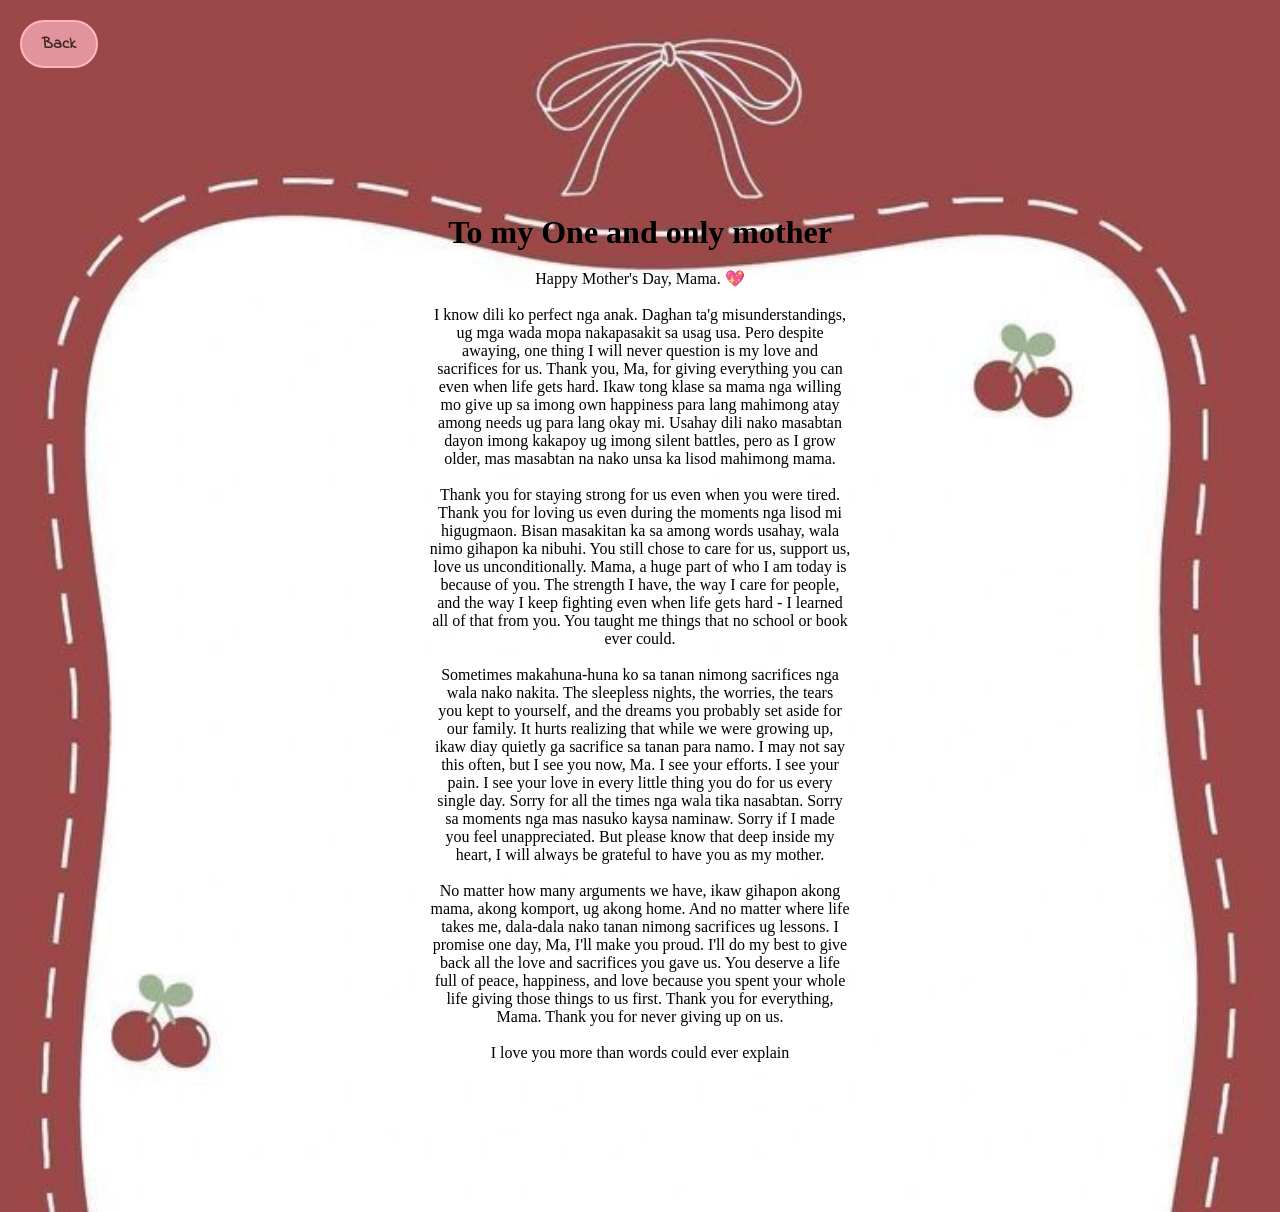
==== jeh.html @ 78641381 "Add files via upload" ====
<!DOCTYPE html>
<html lang="tl">
<head>
    <meta charset="UTF-8">
	<meta name="viewport" content="width=device-width, initial-scale=1.0, maximum-scale=1.0, user-scalable=no">
    <meta name="viewport" content="width=device-width, initial-scale=1.0">
    <title>Para kay Mama</title>
    <link href="https://fonts.googleapis.com/css2?family=Indie+Flower&display=swap" rel="stylesheet">
    <style>
        * { margin: 0; padding: 0; box-sizing: border-box; }
        
        body { 
            overflow-x: hidden; 
            background-color: #fdf5e6; 
        }

        .container {
            width: 100%;
            min-height: 100vh;
            /* ✅ TINANGGAL ANG FIXED PARA SUMABAY SA SCROLL */
            background: url("JAY.jpg") no-repeat center top; 
            background-size: cover;
            display: flex;
            justify-content: center;
            align-items: flex-start;
            padding: 100px 0;
            position: relative;
        }

        .letter-content {
            width: 85%;
            max-width: 900px;
            text-align: center;
            z-index: 10;
            position: relative;
        }

        p {
            font-size: clamp(1.8rem, 5vw, 2.5rem); 
            font-family: 'Indie Flower', cursive;
            color: #3E2723;
            line-height: 1.6;
            mix-blend-mode: multiply; 
            white-space: pre-line;
            font-weight: bold;
			margin-bottom: 50px;
        }

        /* ❤️ ORIGINAL HEARTS (SMOOTH VERSION) */
        .heart {
            position: fixed; /* Mananatili silang lumulutang sa screen */
            top: 100%;
            color: #ffb6c1;
            font-size: 35px;
            animation: floatUp linear forwards;
            pointer-events: none;
            z-index: 5;
            text-shadow: 0 0 10px pink;
        }

        @keyframes floatUp {
            0% { transform: translateY(0) scale(1); opacity: 1; }
            100% { transform: translateY(-110vh) scale(1.5); opacity: 0; }
        }
		
		.back-btn {
			position: fixed;
			top: 20px;
			left: 20px;
			z-index: 1000;
			padding: 10px 20px;
			background-color: rgba(255, 182, 193, 0.7); /* Pinkish na medyo transparent */
			color: #3E2723;
			text-decoration: none;
			font-family: 'Indie Flower', cursive;
			font-weight: bold;
			border-radius: 30px;
			border: 2px solid #ffb6c1;
			transition: 0.3s;
		}

		.back-btn:hover {
			background-color: #ffb6c1;
			transform: scale(1.1);
		}
    </style>
</head>
<body>
<a href="index.html" class="back-btn">Back</a>
    <div class="container">
        <div class="letter-content">
            <p>
                <h1>To my One and only mother</h1><br>
                Happy Mother's Day, Mama. 💖<br><br>

                I know dili ko perfect nga anak. Daghan ta'g misunderstandings,<br>
                ug mga wada mopa nakapasakit sa usag usa. Pero despite<br>
                awaying, one thing I will never question is my love and<br>
                sacrifices for us. Thank you, Ma, for giving everything you can<br>
                even when life gets hard. Ikaw tong klase sa mama nga willing<br>
                mo give up sa imong own happiness para lang mahimong atay<br>
                among needs ug para lang okay mi. Usahay dili nako masabtan<br>
                dayon imong kakapoy ug imong silent battles, pero as I grow<br>
                older, mas masabtan na nako unsa ka lisod mahimong mama.<br><br>

                Thank you for staying strong for us even when you were tired.<br>
                Thank you for loving us even during the moments nga lisod mi<br>
                higugmaon. Bisan masakitan ka sa among words usahay, wala<br>
                nimo gihapon ka nibuhi. You still chose to care for us, support us,<br>
                love us unconditionally. Mama, a huge part of who I am today is<br>
                because of you. The strength I have, the way I care for people,<br>
                and the way I keep fighting even when life gets hard - I learned<br>
                all of that from you. You taught me things that no school or book<br>
                ever could.<br><br>

                Sometimes makahuna-huna ko sa tanan nimong sacrifices nga<br>
                wala nako nakita. The sleepless nights, the worries, the tears<br>
                you kept to yourself, and the dreams you probably set aside for<br>
                our family. It hurts realizing that while we were growing up,<br>
                ikaw diay quietly ga sacrifice sa tanan para namo. I may not say<br>
                this often, but I see you now, Ma. I see your efforts. I see your<br>
                pain. I see your love in every little thing you do for us every<br>
                single day. Sorry for all the times nga wala tika nasabtan. Sorry<br>
                sa moments nga mas nasuko kaysa naminaw. Sorry if I made<br>
                you feel unappreciated. But please know that deep inside my<br>
                heart, I will always be grateful to have you as my mother.<br><br>

                No matter how many arguments we have, ikaw gihapon akong<br>
                mama, akong komport, ug akong home. And no matter where life<br>
                takes me, dala-dala nako tanan nimong sacrifices ug lessons. I<br>
                promise one day, Ma, I'll make you proud. I'll do my best to give<br>
                back all the love and sacrifices you gave us. You deserve a life<br>
                full of peace, happiness, and love because you spent your whole<br>
                life giving those things to us first. Thank you for everything,<br>
                Mama. Thank you for never giving up on us.<br><br>

                I love you more than words could ever explain
            </p>
        </div>
    </div>

    <script>
        function createHeart() {
            const heart = document.createElement("div");
            heart.className = "heart";
            heart.innerHTML = "💖";
            heart.style.left = Math.random() * 100 + "vw";
            heart.style.animationDuration = (Math.random() * 3 + 4) + "s";
            heart.style.fontSize = (Math.random() * 20 + 20) + "px";
            document.body.appendChild(heart);
            setTimeout(() => { heart.remove(); }, 7000);
        }
        setInterval(createHeart, 700); 
    </script>
</body>
</html>
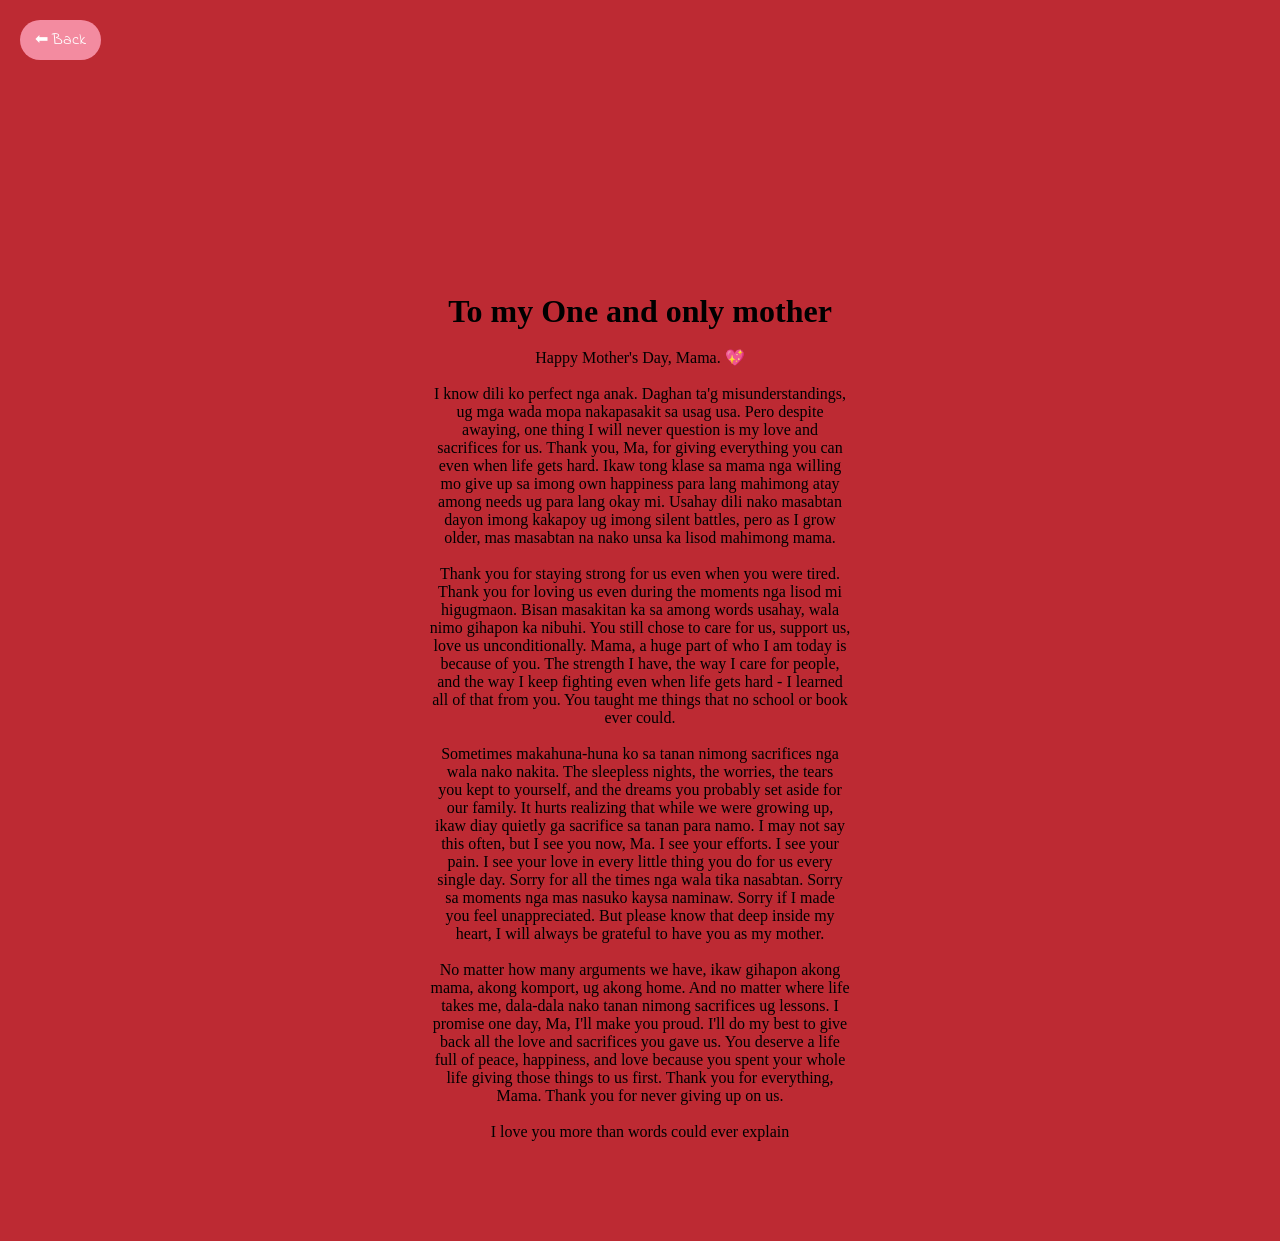
==== commit 28940082: "Update jeh.html" ====
--- a/jeh.html
+++ b/jeh.html
@@ -2,95 +2,82 @@
 <html lang="tl">
 <head>
     <meta charset="UTF-8">
-	<meta name="viewport" content="width=device-width, initial-scale=1.0, maximum-scale=1.0, user-scalable=no">
     <meta name="viewport" content="width=device-width, initial-scale=1.0">
     <title>Para kay Mama</title>
     <link href="https://fonts.googleapis.com/css2?family=Indie+Flower&display=swap" rel="stylesheet">
     <style>
         * { margin: 0; padding: 0; box-sizing: border-box; }
-        
-        body { 
-            overflow-x: hidden; 
-            background-color: #fdf5e6; 
+        body { overflow-x: hidden; background-color: #fdf5e6; }
+
+        .back-btn {
+            position: fixed;
+            top: 20px;
+            left: 20px;
+            z-index: 1000;
+            padding: 8px 15px;
+            background-color: #f38ba0; /* Kasing kulay ng bow mo */
+            color: white;
+            text-decoration: none;
+            font-family: 'Indie Flower', cursive;
+            border-radius: 20px;
+            font-size: 1rem;
         }
 
         .container {
             width: 100%;
             min-height: 100vh;
-            /* ✅ TINANGGAL ANG FIXED PARA SUMABAY SA SCROLL */
-            background: url("JAY.jpg") no-repeat center top; 
-            background-size: cover;
+            background: url("shesh.jpg") no-repeat center top; 
+            background-size: contain; /* Binago ko to 'contain' para hindi maputol ang image */
+            background-color: #bd2a33; /* Background color na match sa red mo */
             display: flex;
             justify-content: center;
             align-items: flex-start;
-            padding: 100px 0;
-            position: relative;
+            padding-top: 250px; /* ✅ ITO ANG MAGPAPABABA SA TEXT PARA PUMASOK SA PUTI */
+            padding-bottom: 100px;
         }
 
         .letter-content {
-            width: 85%;
-            max-width: 900px;
+            width: 60%; /* ✅ Ginawa kong 60% para pumasok sa loob ng puting space */
+            max-width: 600px;
             text-align: center;
             z-index: 10;
-            position: relative;
         }
 
         p {
-            font-size: clamp(1.8rem, 5vw, 2.5rem); 
+            /* ✅ LAKASAN NATIN ANG SIZE */
+            font-size: clamp(1.2rem, 3vw, 1.8rem); 
             font-family: 'Indie Flower', cursive;
             color: #3E2723;
-            line-height: 1.6;
+            line-height: 1.5;
             mix-blend-mode: multiply; 
             white-space: pre-line;
             font-weight: bold;
-			margin-bottom: 50px;
         }
 
-        /* ❤️ ORIGINAL HEARTS (SMOOTH VERSION) */
         .heart {
-            position: fixed; /* Mananatili silang lumulutang sa screen */
+            position: fixed;
             top: 100%;
             color: #ffb6c1;
-            font-size: 35px;
+            font-size: 30px;
             animation: floatUp linear forwards;
             pointer-events: none;
             z-index: 5;
-            text-shadow: 0 0 10px pink;
         }
 
         @keyframes floatUp {
             0% { transform: translateY(0) scale(1); opacity: 1; }
             100% { transform: translateY(-110vh) scale(1.5); opacity: 0; }
         }
-		
-		.back-btn {
-			position: fixed;
-			top: 20px;
-			left: 20px;
-			z-index: 1000;
-			padding: 10px 20px;
-			background-color: rgba(255, 182, 193, 0.7); /* Pinkish na medyo transparent */
-			color: #3E2723;
-			text-decoration: none;
-			font-family: 'Indie Flower', cursive;
-			font-weight: bold;
-			border-radius: 30px;
-			border: 2px solid #ffb6c1;
-			transition: 0.3s;
-		}
-
-		.back-btn:hover {
-			background-color: #ffb6c1;
-			transform: scale(1.1);
-		}
     </style>
 </head>
 <body>
-<a href="index.html" class="back-btn">Back</a>
+
+    <a href="index.html" class="back-btn">⬅ Back</a>
+
     <div class="container">
         <div class="letter-content">
             <p>
-                <h1>To my One and only mother</h1><br>
+            <h1>To my One and only mother</h1><br>
                 Happy Mother's Day, Mama. 💖<br><br>
 
                 I know dili ko perfect nga anak. Daghan ta'g misunderstandings,<br>
@@ -146,11 +133,11 @@
             heart.innerHTML = "💖";
             heart.style.left = Math.random() * 100 + "vw";
             heart.style.animationDuration = (Math.random() * 3 + 4) + "s";
-            heart.style.fontSize = (Math.random() * 20 + 20) + "px";
             document.body.appendChild(heart);
             setTimeout(() => { heart.remove(); }, 7000);
         }
-        setInterval(createHeart, 700); 
+        setInterval(createHeart, 800); 
     </script>
 </body>
-</html>+</html>
+              
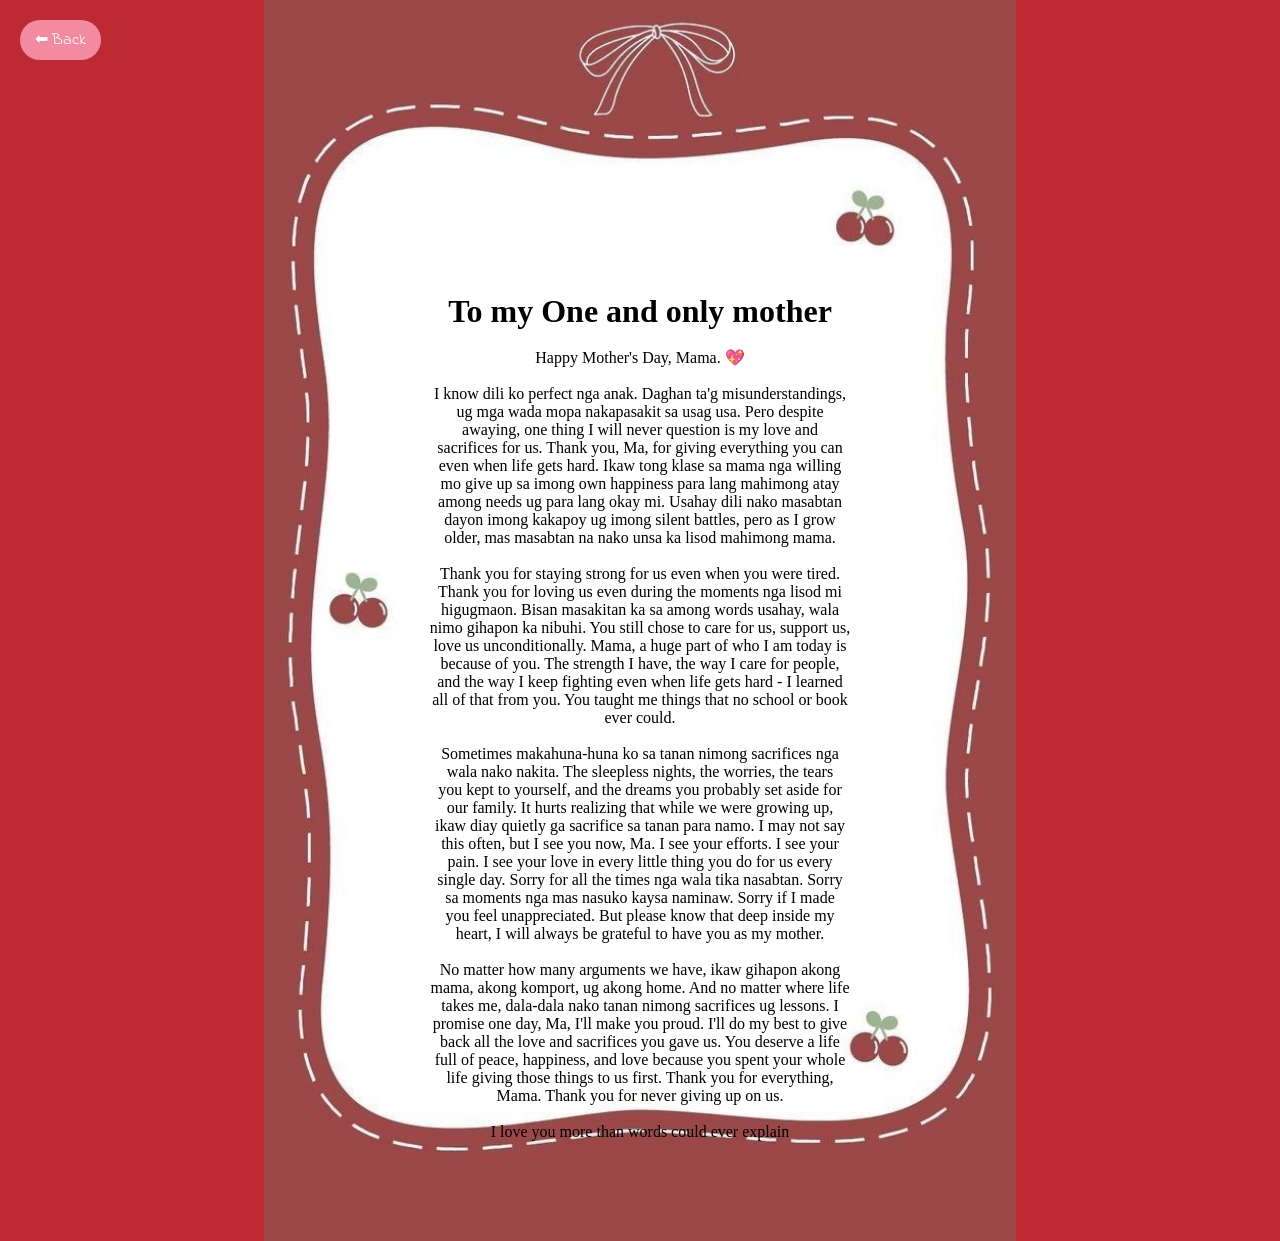
==== commit 03294557: "Update jeh.html" ====
--- a/jeh.html
+++ b/jeh.html
@@ -26,7 +26,7 @@
         .container {
             width: 100%;
             min-height: 100vh;
-            background: url("shesh.jpg") no-repeat center top; 
+            background: url("JAY.jpg") no-repeat center top; 
             background-size: contain; /* Binago ko to 'contain' para hindi maputol ang image */
             background-color: #bd2a33; /* Background color na match sa red mo */
             display: flex;
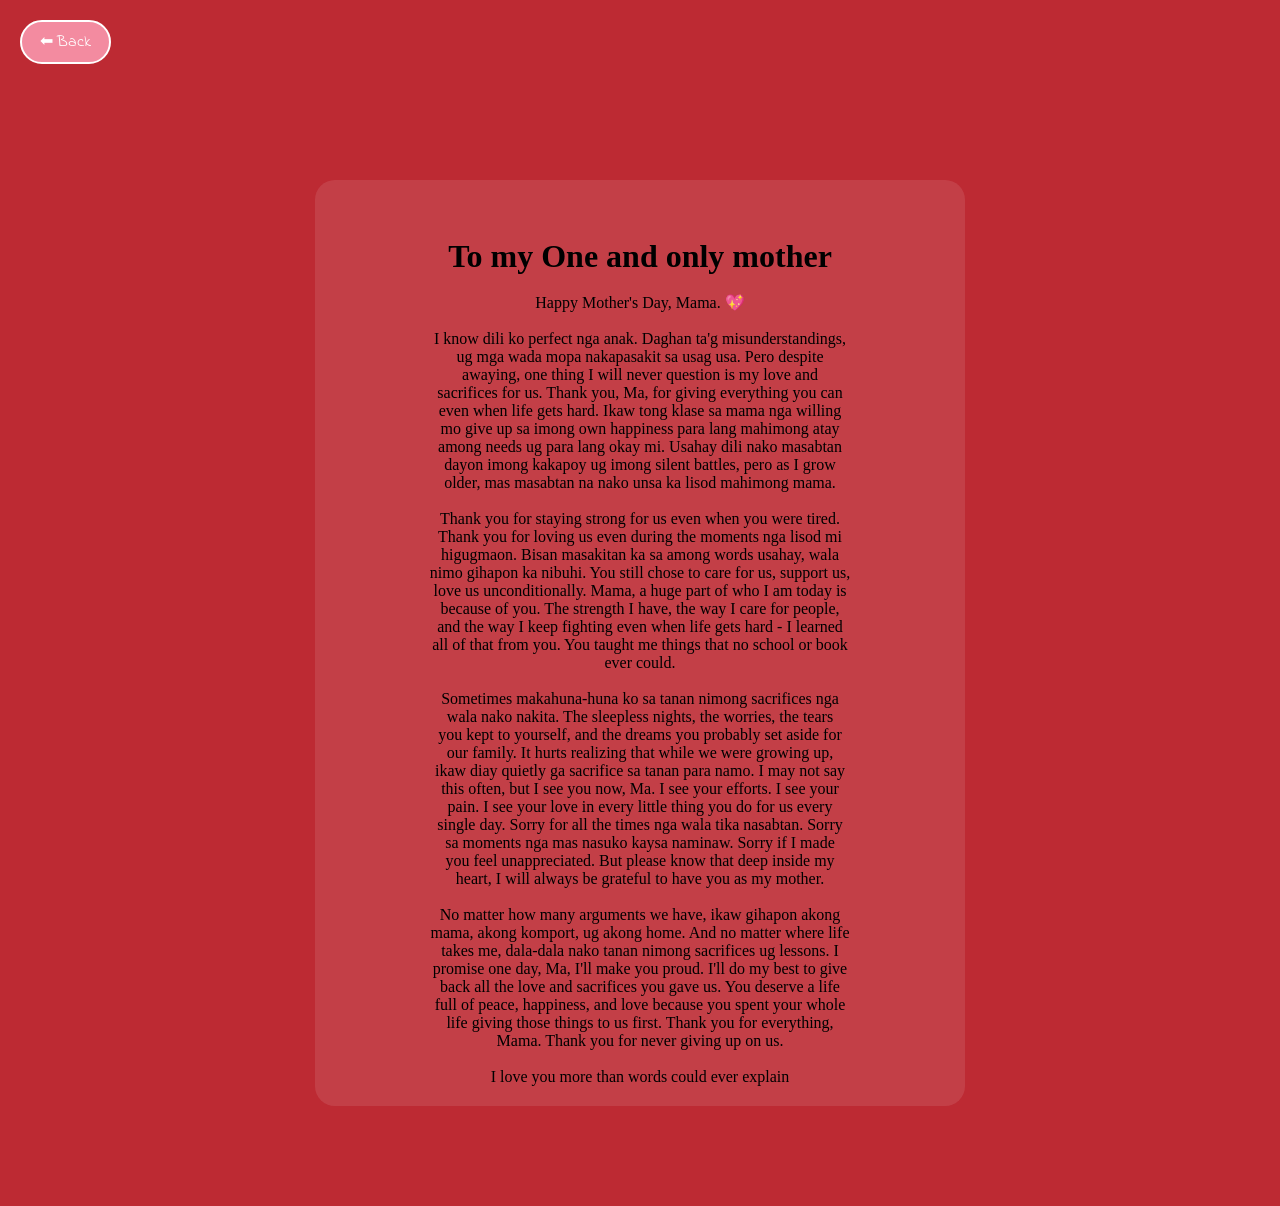
==== commit 6f94d577: "Update jeh.html" ====
--- a/jeh.html
+++ b/jeh.html
@@ -6,69 +6,76 @@
     <title>Para kay Mama</title>
     <link href="https://fonts.googleapis.com/css2?family=Indie+Flower&display=swap" rel="stylesheet">
     <style>
-        * { margin: 0; padding: 0; box-sizing: border-box; }
-        body { overflow-x: hidden; background-color: #fdf5e6; }
+    * { margin: 0; padding: 0; box-sizing: border-box; }
+    
+    body { 
+        /* ✅ Gagamit tayo ng solid color na match sa red ng image mo para hindi halata ang dugtong */
+        background-color: #bd2a33; 
+        overflow-x: hidden;
+    }
 
-        .back-btn {
-            position: fixed;
-            top: 20px;
-            left: 20px;
-            z-index: 1000;
-            padding: 8px 15px;
-            background-color: #f38ba0; /* Kasing kulay ng bow mo */
-            color: white;
-            text-decoration: none;
-            font-family: 'Indie Flower', cursive;
-            border-radius: 20px;
-            font-size: 1rem;
-        }
+    .container {
+        width: 100%;
+        min-height: 100vh;
+        /* ✅ "repeat-y" para kung gaano man kahaba ang sulat mo, uulit-ulit yung design pababa */
+        background: url("shesh.jpg") repeat-y center top; 
+        background-size: 100% auto; /* Sakto sa lapad ng screen */
+        display: flex;
+        justify-content: center;
+        align-items: flex-start;
+        padding-top: 180px; /* Space para sa bow sa taas */
+        padding-bottom: 100px;
+    }
 
-        .container {
-            width: 100%;
-            min-height: 100vh;
-            background: url("JAY.jpg") no-repeat center top; 
-            background-size: contain; /* Binago ko to 'contain' para hindi maputol ang image */
-            background-color: #bd2a33; /* Background color na match sa red mo */
-            display: flex;
-            justify-content: center;
-            align-items: flex-start;
-            padding-top: 250px; /* ✅ ITO ANG MAGPAPABABA SA TEXT PARA PUMASOK SA PUTI */
-            padding-bottom: 100px;
-        }
+    .letter-content {
+        width: 75%; /* Saktong lapad para sa loob ng puti */
+        max-width: 650px;
+        text-align: center;
+        z-index: 10;
+        /* ✅ Nilagyan ko ng puting background na may konting aninag para siguradong readable */
+        background-color: rgba(255, 255, 255, 0.1); 
+        padding: 20px;
+        border-radius: 20px;
+    }
 
-        .letter-content {
-            width: 60%; /* ✅ Ginawa kong 60% para pumasok sa loob ng puting space */
-            max-width: 600px;
-            text-align: center;
-            z-index: 10;
-        }
+    p {
+        font-size: clamp(1.1rem, 2.5vw, 1.5rem); 
+        font-family: 'Indie Flower', cursive;
+        color: #3E2723;
+        line-height: 1.6;
+        white-space: pre-line;
+        font-weight: bold;
+    }
 
-        p {
-            /* ✅ LAKASAN NATIN ANG SIZE */
-            font-size: clamp(1.2rem, 3vw, 1.8rem); 
-            font-family: 'Indie Flower', cursive;
-            color: #3E2723;
-            line-height: 1.5;
-            mix-blend-mode: multiply; 
-            white-space: pre-line;
-            font-weight: bold;
-        }
+    /* ❤️ HEARTS */
+    .heart {
+        position: fixed;
+        top: 100%;
+        color: #ffb6c1;
+        font-size: 30px;
+        animation: floatUp linear forwards;
+        z-index: 5;
+    }
 
-        .heart {
-            position: fixed;
-            top: 100%;
-            color: #ffb6c1;
-            font-size: 30px;
-            animation: floatUp linear forwards;
-            pointer-events: none;
-            z-index: 5;
-        }
+    @keyframes floatUp {
+        0% { transform: translateY(0) scale(1); opacity: 1; }
+        100% { transform: translateY(-110vh) scale(1.5); opacity: 0; }
+    }
 
-        @keyframes floatUp {
-            0% { transform: translateY(0) scale(1); opacity: 1; }
-            100% { transform: translateY(-110vh) scale(1.5); opacity: 0; }
-        }
-    </style>
+    .back-btn {
+        position: fixed;
+        top: 20px;
+        left: 20px;
+        z-index: 1000;
+        padding: 8px 18px;
+        background-color: #f38ba0;
+        color: white;
+        text-decoration: none;
+        font-family: 'Indie Flower', cursive;
+        border-radius: 50px;
+        border: 2px solid white;
+    }
+</style>
 </head>
 <body>
 
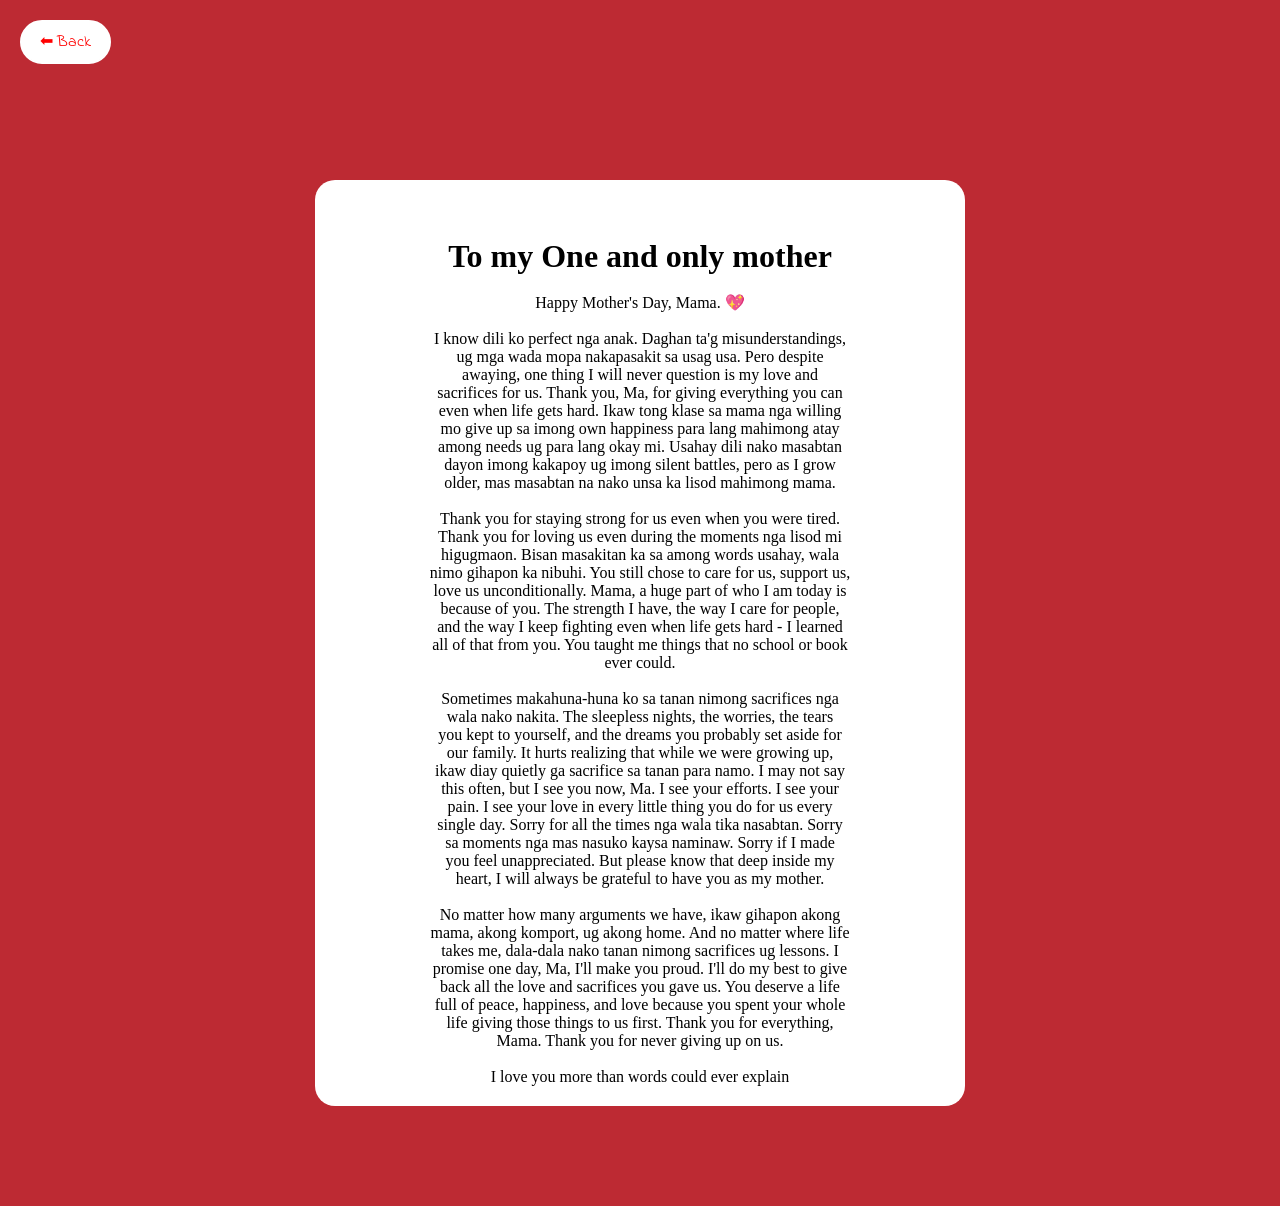
==== commit e543df4c: "Update jeh.html" ====
--- a/jeh.html
+++ b/jeh.html
@@ -33,7 +33,7 @@
         text-align: center;
         z-index: 10;
         /* ✅ Nilagyan ko ng puting background na may konting aninag para siguradong readable */
-        background-color: rgba(255, 255, 255, 0.1); 
+        background-color: white; 
         padding: 20px;
         border-radius: 20px;
     }
@@ -68,8 +68,8 @@
         left: 20px;
         z-index: 1000;
         padding: 8px 18px;
-        background-color: #f38ba0;
-        color: white;
+        background-color: white;
+        color: red;
         text-decoration: none;
         font-family: 'Indie Flower', cursive;
         border-radius: 50px;
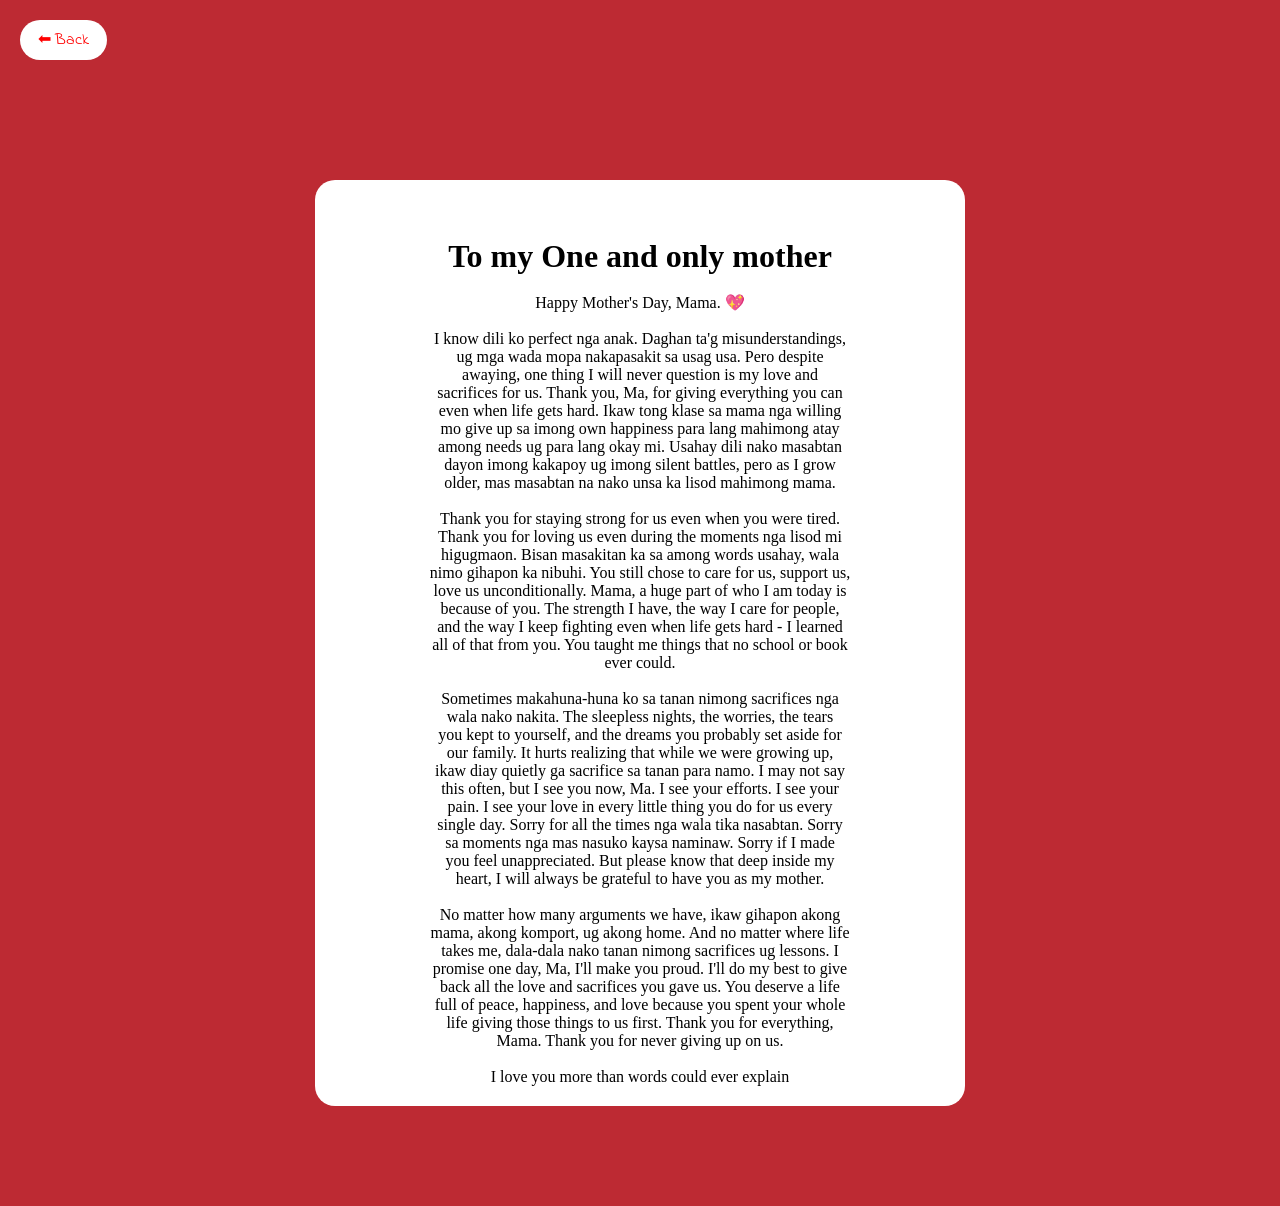
==== commit adb569ad: "Fix HTML encoding issues in jeh.html" ====
--- a/jeh.html
+++ b/jeh.html
@@ -73,7 +73,7 @@
         text-decoration: none;
         font-family: 'Indie Flower', cursive;
         border-radius: 50px;
-        border: 2px solid white;
+        border: 2px red;
     }
 </style>
 </head>
